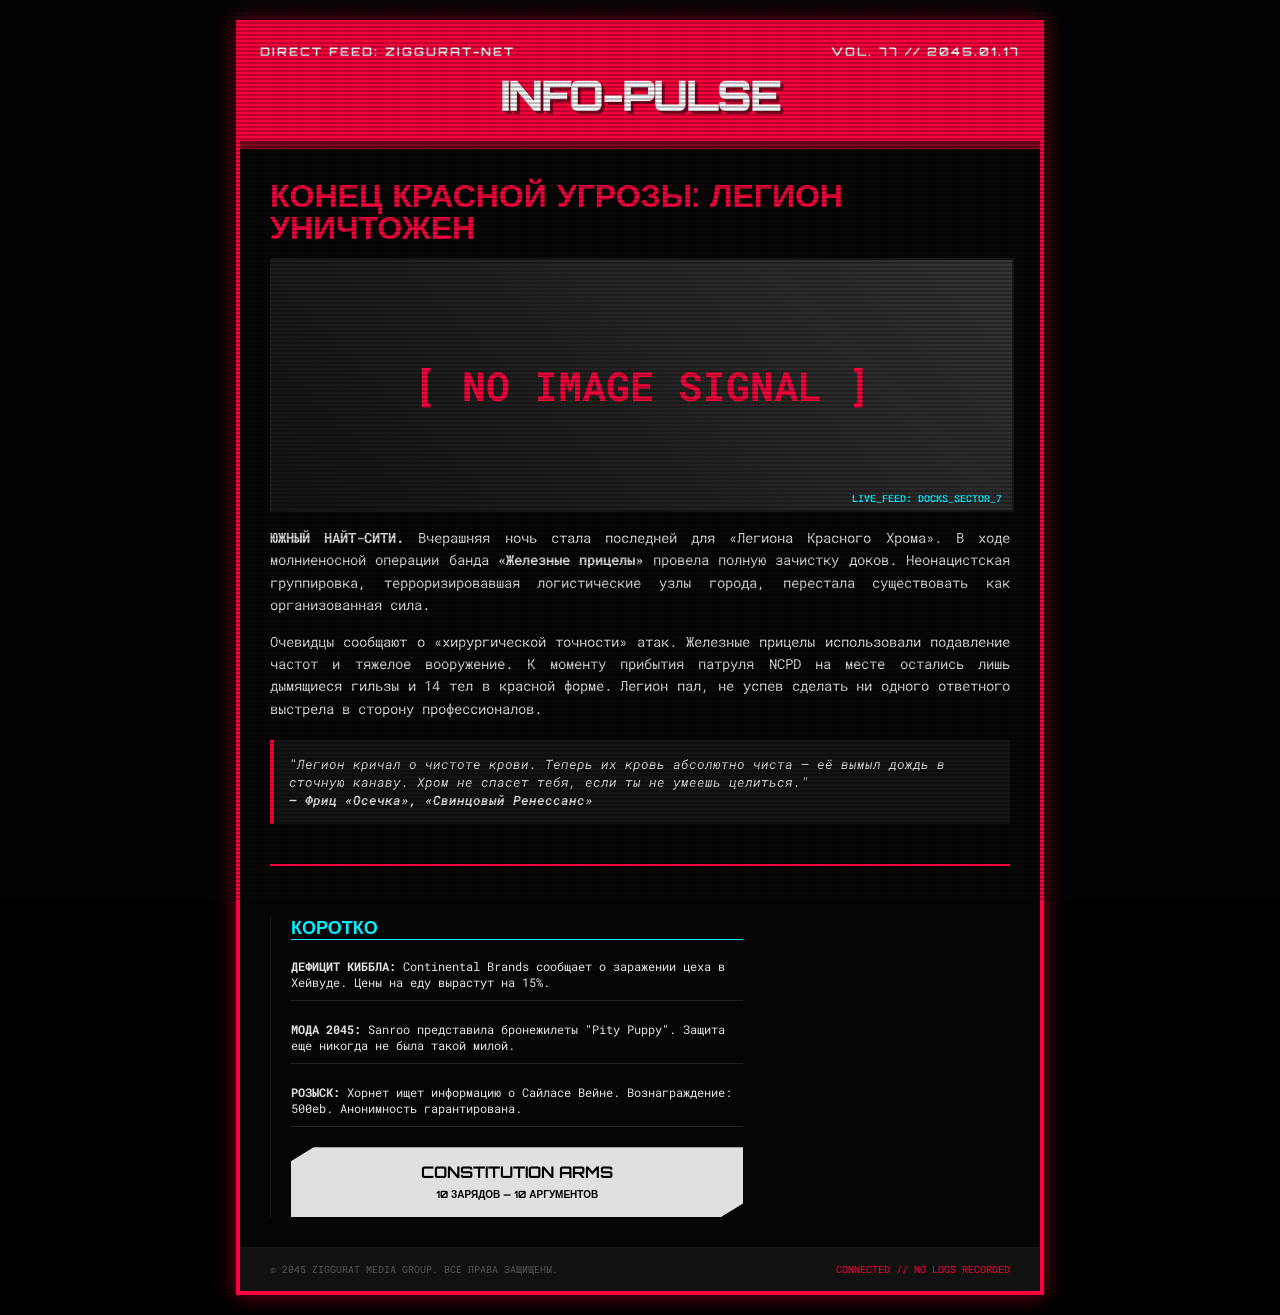
==== index.html @ f20120ee "index" ====
<!DOCTYPE html>
<html lang="ru">
<head>
    <meta charset="UTF-8">
    <meta name="viewport" content="width=device-width, initial-scale=1.0">
    <title>Screamsheet - Night City Info-Pulse</title>
    <link href="https://fonts.googleapis.com/css2?family=Orbitron:wght@400;700;900&family=Roboto+Mono:wght@400;700&display=swap" rel="stylesheet">
    <style>
        :root {
            --cp-red: #ff003c;
            --cp-dark-red: #80001e;
            --cp-blue: #00f0ff;
            --cp-black: #050505;
            --cp-gray: #1a1a1a;
            --cp-white: #e0e0e0;
        }

        body {
            background-color: #000;
            color: var(--cp-white);
            font-family: 'Roboto Mono', monospace;
            display: flex;
            justify-content: center;
            padding: 20px;
            margin: 0;
            overflow-x: hidden;
        }

        /* Эффект сканирующих линий */
        body::before {
            content: " ";
            display: block;
            position: fixed;
            top: 0; left: 0; bottom: 0; right: 0;
            background: linear-gradient(rgba(18, 16, 16, 0) 50%, rgba(0, 0, 0, 0.25) 50%), 
                        linear-gradient(90deg, rgba(255, 0, 0, 0.06), rgba(0, 255, 0, 0.02), rgba(0, 0, 255, 0.06));
            z-index: 2;
            background-size: 100% 4px, 3px 100%;
            pointer-events: none;
        }

        .screamsheet {
            width: 800px;
            background-color: var(--cp-black);
            border: 4px solid var(--cp-red);
            box-shadow: 0 0 20px var(--cp-dark-red);
            position: relative;
            padding: 0;
            z-index: 1;
        }

        header {
            background-color: var(--cp-red);
            color: white;
            padding: 20px;
            text-align: center;
            border-bottom: 8px solid var(--cp-dark-red);
        }

        .header-top {
            display: flex;
            justify-content: space-between;
            font-family: 'Orbitron', sans-serif;
            font-weight: 700;
            font-size: 12px;
            text-transform: uppercase;
            letter-spacing: 2px;
            margin-bottom: 10px;
        }

        h1 {
            font-family: 'Orbitron', sans-serif;
            font-weight: 900;
            margin: 0;
            font-size: 42px;
            text-transform: uppercase;
            letter-spacing: -2px;
            text-shadow: 3px 3px var(--cp-dark-red);
        }

        .main-content {
            padding: 30px;
            display: grid;
            grid-template-columns: 2fr 1fr;
            gap: 30px;
        }

        .breaking-news {
            grid-column: 1 / -1;
            border-bottom: 2px solid var(--cp-red);
            margin-bottom: 20px;
            padding-bottom: 20px;
        }

        .breaking-news h2 {
            font-family: 'Orbitron', sans-serif;
            color: var(--cp-red);
            font-size: 32px;
            margin: 0 0 15px 0;
            line-height: 1;
        }

        .lead-image {
            width: 100%;
            height: 250px;
            background: linear-gradient(45deg, #111, #333);
            border: 2px solid var(--cp-gray);
            margin-bottom: 15px;
            position: relative;
            overflow: hidden;
            display: flex;
            align-items: center;
            justify-content: center;
            color: var(--cp-red);
            font-weight: bold;
            text-transform: uppercase;
        }

        .lead-image::after {
            content: "LIVE_FEED: DOCKS_SECTOR_7";
            position: absolute;
            bottom: 5px; right: 10px;
            font-size: 10px;
            color: var(--cp-blue);
        }

        .article-text {
            font-size: 14px;
            line-height: 1.6;
            text-align: justify;
        }

        .sidebar {
            border-left: 1px solid var(--cp-gray);
            padding-left: 20px;
        }

        .sidebar h3 {
            font-family: 'Orbitron', sans-serif;
            color: var(--cp-blue);
            font-size: 18px;
            border-bottom: 1px solid var(--cp-blue);
            margin-top: 0;
        }

        .news-item {
            font-size: 12px;
            margin-bottom: 20px;
            padding-bottom: 10px;
            border-bottom: 1px solid #222;
        }

        .quote-box {
            background-color: #111;
            border-left: 4px solid var(--cp-red);
            padding: 15px;
            margin: 20px 0;
            font-style: italic;
            font-size: 13px;
        }

        .ad-banner {
            background-color: var(--cp-white);
            color: black;
            padding: 15px;
            text-align: center;
            font-family: 'Orbitron', sans-serif;
            font-weight: 700;
            margin-top: 20px;
            clip-path: polygon(0 20%, 5% 0, 100% 0, 100% 80%, 95% 100%, 0 100%);
        }

        footer {
            background-color: #111;
            padding: 15px 30px;
            font-size: 10px;
            display: flex;
            justify-content: space-between;
            color: #555;
            border-top: 1px solid var(--cp-gray);
        }

        .red-glitch {
            color: var(--cp-red);
            animation: glitch 2s infinite;
        }

        @keyframes glitch {
            0% { opacity: 1; }
            50% { opacity: 0.8; text-shadow: 2px 0 var(--cp-blue); }
            100% { opacity: 1; }
        }
    </style>
</head>
<body>

    <div class="screamsheet">
        <header>
            <div class="header-top">
                <span>Direct Feed: Ziggurat-Net</span>
                <span>Vol. 77 // 2045.01.17</span>
            </div>
            <h1>INFO-PULSE</h1>
        </header>

        <div class="main-content">
            <div class="breaking-news">
                <h2>КОНЕЦ КРАСНОЙ УГРОЗЫ: ЛЕГИОН УНИЧТОЖЕН</h2>
                <div class="lead-image">
                    <span style="font-size: 40px;">[ NO IMAGE SIGNAL ]</span>
                </div>
                <div class="article-text">
                    <p><strong>ЮЖНЫЙ НАЙТ-СИТИ.</strong> Вчерашняя ночь стала последней для «Легиона Красного Хрома». В ходе молниеносной операции банда <strong>«Железные прицелы»</strong> провела полную зачистку доков. Неонацистская группировка, терроризировавшая логистические узлы города, перестала существовать как организованная сила.</p>
                    <p>Очевидцы сообщают о «хирургической точности» атак. Железные прицелы использовали подавление частот и тяжелое вооружение. К моменту прибытия патруля NCPD на месте остались лишь дымящиеся гильзы и 14 тел в красной форме. Легион пал, не успев сделать ни одного ответного выстрела в сторону профессионалов.</p>
                </div>
                
                <div class="quote-box">
                    "Легион кричал о чистоте крови. Теперь их кровь абсолютно чиста — её вымыл дождь в сточную канаву. Хром не спасет тебя, если ты не умеешь целиться."<br>
                    <strong>— Фриц «Осечка», «Свинцовый Ренессанс»</strong>
                </div>
            </div>

            <div class="sidebar">
                <h3>КОРОТКО</h3>
                <div class="news-item">
                    <strong>ДЕФИЦИТ КИББЛА:</strong> Continental Brands сообщает о заражении цеха в Хейвуде. Цены на еду вырастут на 15%.
                </div>
                <div class="news-item">
                    <strong>МОДА 2045:</strong> Sanroo представила бронежилеты "Pity Puppy". Защита еще никогда не была такой милой.
                </div>
                <div class="news-item">
                    <strong>РОЗЫСК:</strong> Хорнет ищет информацию о Сайласе Вейне. Вознаграждение: 500eb. Анонимность гарантирована.
                </div>
                
                <div class="ad-banner">
                    CONSTITUTION ARMS<br>
                    <span style="font-size: 10px;">10 ЗАРЯДОВ — 10 АРГУМЕНТОВ</span>
                </div>
            </div>
        </div>

        <footer>
            <span>&copy; 2045 ZIGGURAT MEDIA GROUP. ВСЕ ПРАВА ЗАЩИЩЕНЫ.</span>
            <span class="red-glitch">CONNECTED // NO LOGS RECORDED</span>
        </footer>
    </div>

</body>
</html>
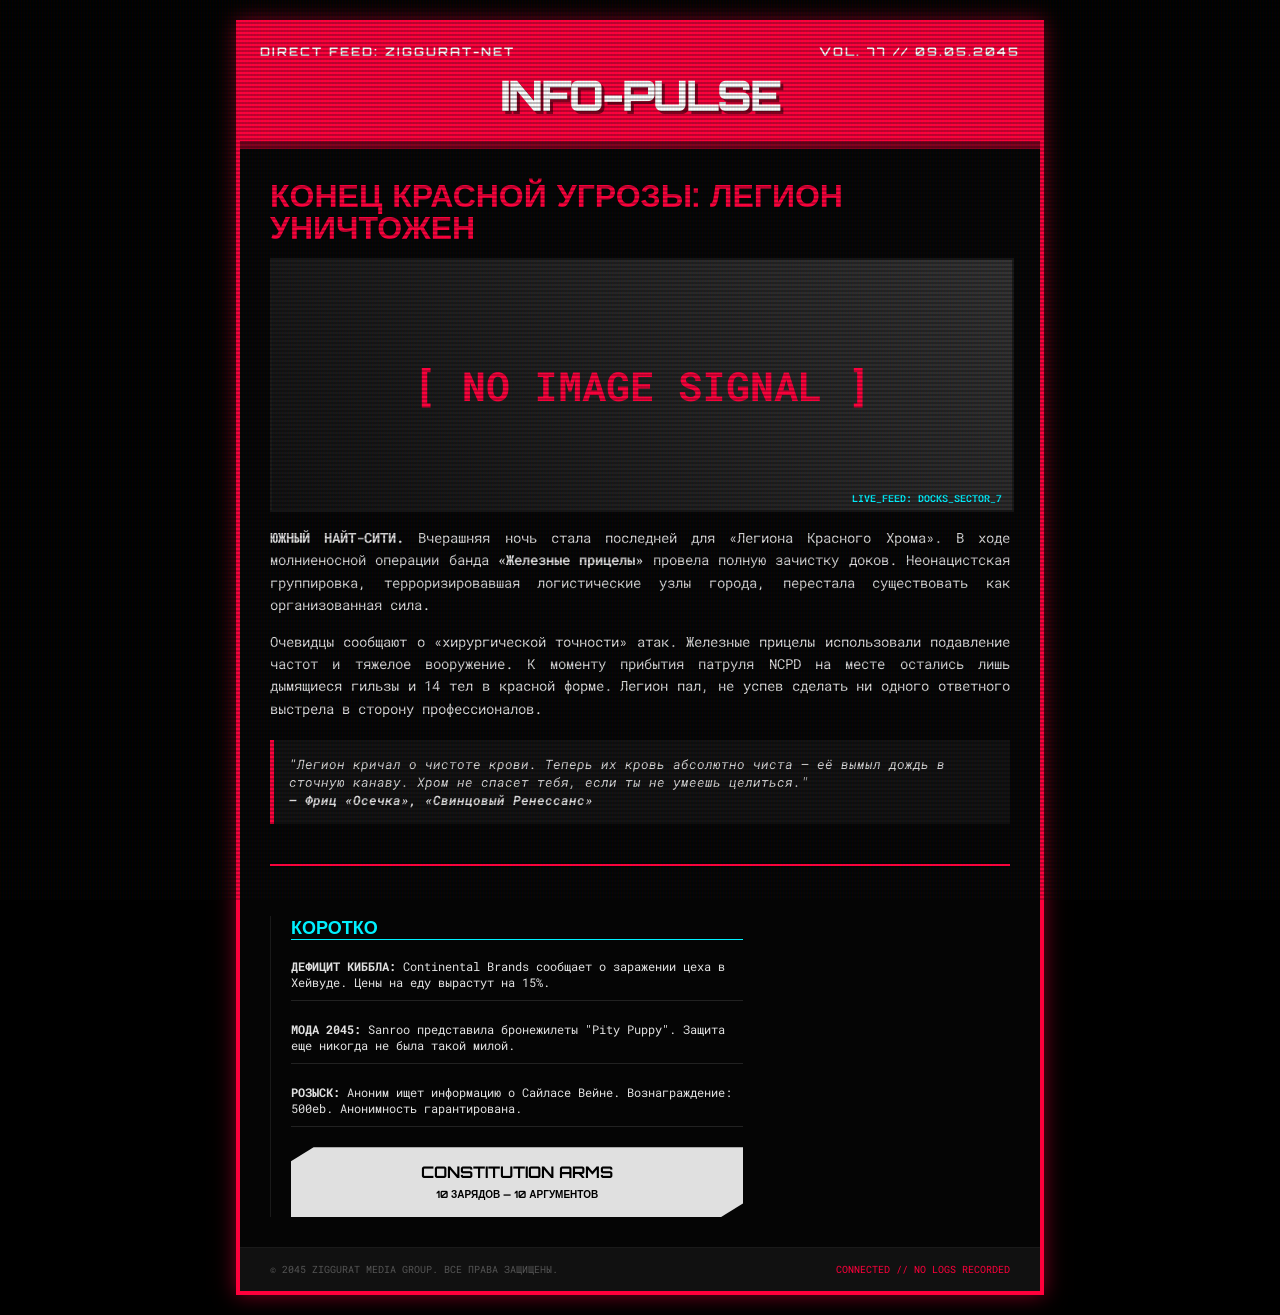
==== commit 2fa73c94: "09.05.2045" ====
--- a/index.html
+++ b/index.html
@@ -198,7 +198,7 @@
         <header>
             <div class="header-top">
                 <span>Direct Feed: Ziggurat-Net</span>
-                <span>Vol. 77 // 2045.01.17</span>
+                <span>Vol. 77 // 09.05.2045</span>
             </div>
             <h1>INFO-PULSE</h1>
         </header>
@@ -229,7 +229,7 @@
                     <strong>МОДА 2045:</strong> Sanroo представила бронежилеты "Pity Puppy". Защита еще никогда не была такой милой.
                 </div>
                 <div class="news-item">
-                    <strong>РОЗЫСК:</strong> Хорнет ищет информацию о Сайласе Вейне. Вознаграждение: 500eb. Анонимность гарантирована.
+                    <strong>РОЗЫСК:</strong> Аноним ищет информацию о Сайласе Вейне. Вознаграждение: 500eb. Анонимность гарантирована.
                 </div>
                 
                 <div class="ad-banner">
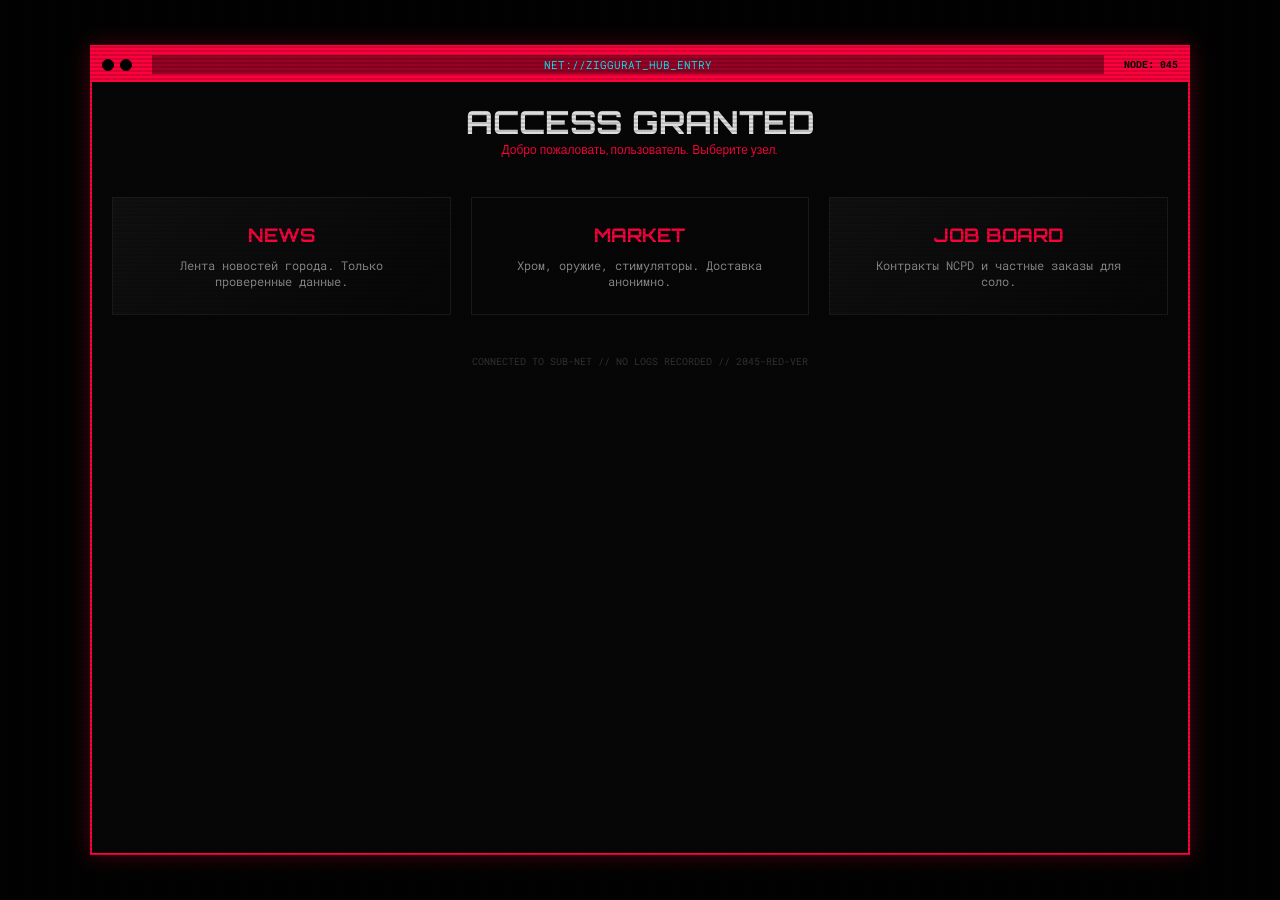
==== commit eec81987: "NET 1.0" ====
--- a/index.html
+++ b/index.html
@@ -1,249 +1,57 @@
 <!DOCTYPE html>
 <html lang="ru">
+
 <head>
     <meta charset="UTF-8">
     <meta name="viewport" content="width=device-width, initial-scale=1.0">
-    <title>Screamsheet - Night City Info-Pulse</title>
-    <link href="https://fonts.googleapis.com/css2?family=Orbitron:wght@400;700;900&family=Roboto+Mono:wght@400;700&display=swap" rel="stylesheet">
-    <style>
-        :root {
-            --cp-red: #ff003c;
-            --cp-dark-red: #80001e;
-            --cp-blue: #00f0ff;
-            --cp-black: #050505;
-            --cp-gray: #1a1a1a;
-            --cp-white: #e0e0e0;
-        }
+    <title>NET://ZIGGURAT_HUB_ENTRY</title>
+    <link href="https://fonts.googleapis.com/css2?family=Orbitron:wght@700;900&family=Roboto+Mono&display=swap"
+        rel="stylesheet">
+    <link rel="stylesheet" href="global.css">
+    <link rel="stylesheet" href="index.css">
+</head>
 
-        body {
-            background-color: #000;
-            color: var(--cp-white);
-            font-family: 'Roboto Mono', monospace;
-            display: flex;
-            justify-content: center;
-            padding: 20px;
-            margin: 0;
-            overflow-x: hidden;
-        }
-
-        /* Эффект сканирующих линий */
-        body::before {
-            content: " ";
-            display: block;
-            position: fixed;
-            top: 0; left: 0; bottom: 0; right: 0;
-            background: linear-gradient(rgba(18, 16, 16, 0) 50%, rgba(0, 0, 0, 0.25) 50%), 
-                        linear-gradient(90deg, rgba(255, 0, 0, 0.06), rgba(0, 255, 0, 0.02), rgba(0, 0, 255, 0.06));
-            z-index: 2;
-            background-size: 100% 4px, 3px 100%;
-            pointer-events: none;
-        }
-
-        .screamsheet {
-            width: 800px;
-            background-color: var(--cp-black);
-            border: 4px solid var(--cp-red);
-            box-shadow: 0 0 20px var(--cp-dark-red);
-            position: relative;
-            padding: 0;
-            z-index: 1;
-        }
-
-        header {
-            background-color: var(--cp-red);
-            color: white;
-            padding: 20px;
-            text-align: center;
-            border-bottom: 8px solid var(--cp-dark-red);
-        }
-
-        .header-top {
-            display: flex;
-            justify-content: space-between;
-            font-family: 'Orbitron', sans-serif;
-            font-weight: 700;
-            font-size: 12px;
-            text-transform: uppercase;
-            letter-spacing: 2px;
-            margin-bottom: 10px;
-        }
-
-        h1 {
-            font-family: 'Orbitron', sans-serif;
-            font-weight: 900;
-            margin: 0;
-            font-size: 42px;
-            text-transform: uppercase;
-            letter-spacing: -2px;
-            text-shadow: 3px 3px var(--cp-dark-red);
-        }
-
-        .main-content {
-            padding: 30px;
-            display: grid;
-            grid-template-columns: 2fr 1fr;
-            gap: 30px;
-        }
-
-        .breaking-news {
-            grid-column: 1 / -1;
-            border-bottom: 2px solid var(--cp-red);
-            margin-bottom: 20px;
-            padding-bottom: 20px;
-        }
-
-        .breaking-news h2 {
-            font-family: 'Orbitron', sans-serif;
-            color: var(--cp-red);
-            font-size: 32px;
-            margin: 0 0 15px 0;
-            line-height: 1;
-        }
-
-        .lead-image {
-            width: 100%;
-            height: 250px;
-            background: linear-gradient(45deg, #111, #333);
-            border: 2px solid var(--cp-gray);
-            margin-bottom: 15px;
-            position: relative;
-            overflow: hidden;
-            display: flex;
-            align-items: center;
-            justify-content: center;
-            color: var(--cp-red);
-            font-weight: bold;
-            text-transform: uppercase;
-        }
-
-        .lead-image::after {
-            content: "LIVE_FEED: DOCKS_SECTOR_7";
-            position: absolute;
-            bottom: 5px; right: 10px;
-            font-size: 10px;
-            color: var(--cp-blue);
-        }
-
-        .article-text {
-            font-size: 14px;
-            line-height: 1.6;
-            text-align: justify;
-        }
-
-        .sidebar {
-            border-left: 1px solid var(--cp-gray);
-            padding-left: 20px;
-        }
-
-        .sidebar h3 {
-            font-family: 'Orbitron', sans-serif;
-            color: var(--cp-blue);
-            font-size: 18px;
-            border-bottom: 1px solid var(--cp-blue);
-            margin-top: 0;
-        }
-
-        .news-item {
-            font-size: 12px;
-            margin-bottom: 20px;
-            padding-bottom: 10px;
-            border-bottom: 1px solid #222;
-        }
-
-        .quote-box {
-            background-color: #111;
-            border-left: 4px solid var(--cp-red);
-            padding: 15px;
-            margin: 20px 0;
-            font-style: italic;
-            font-size: 13px;
-        }
-
-        .ad-banner {
-            background-color: var(--cp-white);
-            color: black;
-            padding: 15px;
-            text-align: center;
-            font-family: 'Orbitron', sans-serif;
-            font-weight: 700;
-            margin-top: 20px;
-            clip-path: polygon(0 20%, 5% 0, 100% 0, 100% 80%, 95% 100%, 0 100%);
-        }
-
-        footer {
-            background-color: #111;
-            padding: 15px 30px;
-            font-size: 10px;
-            display: flex;
-            justify-content: space-between;
-            color: #555;
-            border-top: 1px solid var(--cp-gray);
-        }
-
-        .red-glitch {
-            color: var(--cp-red);
-            animation: glitch 2s infinite;
-        }
-
-        @keyframes glitch {
-            0% { opacity: 1; }
-            50% { opacity: 0.8; text-shadow: 2px 0 var(--cp-blue); }
-            100% { opacity: 1; }
-        }
-    </style>
-</head>
 <body>
 
-    <div class="screamsheet">
-        <header>
-            <div class="header-top">
-                <span>Direct Feed: Ziggurat-Net</span>
-                <span>Vol. 77 // 09.05.2045</span>
+    <div class="browser-window">
+        <div class="browser-header">
+            <div class="controls">
+                <div class="btn" style="background: #000;"></div>
+                <div class="btn" style="background: #000;"></div>
             </div>
-            <h1>INFO-PULSE</h1>
-        </header>
+            <div class="url-bar">NET://ZIGGURAT_HUB_ENTRY</div>
+            <div style="font-size: 10px; color: black; font-weight: bold;">NODE: 045</div>
+        </div>
 
-        <div class="main-content">
-            <div class="breaking-news">
-                <h2>КОНЕЦ КРАСНОЙ УГРОЗЫ: ЛЕГИОН УНИЧТОЖЕН</h2>
-                <div class="lead-image">
-                    <span style="font-size: 40px;">[ NO IMAGE SIGNAL ]</span>
-                </div>
-                <div class="article-text">
-                    <p><strong>ЮЖНЫЙ НАЙТ-СИТИ.</strong> Вчерашняя ночь стала последней для «Легиона Красного Хрома». В ходе молниеносной операции банда <strong>«Железные прицелы»</strong> провела полную зачистку доков. Неонацистская группировка, терроризировавшая логистические узлы города, перестала существовать как организованная сила.</p>
-                    <p>Очевидцы сообщают о «хирургической точности» атак. Железные прицелы использовали подавление частот и тяжелое вооружение. К моменту прибытия патруля NCPD на месте остались лишь дымящиеся гильзы и 14 тел в красной форме. Легион пал, не успев сделать ни одного ответного выстрела в сторону профессионалов.</p>
-                </div>
-                
-                <div class="quote-box">
-                    "Легион кричал о чистоте крови. Теперь их кровь абсолютно чиста — её вымыл дождь в сточную канаву. Хром не спасет тебя, если ты не умеешь целиться."<br>
-                    <strong>— Фриц «Осечка», «Свинцовый Ренессанс»</strong>
-                </div>
+        <div class="viewport">
+            <div class="net-title">
+                <h1 class="glitch">Access Granted</h1>
+                <p style="font-size: 12px; color: var(--cp-red);">Добро пожаловать, пользователь. Выберите узел.</p>
             </div>
 
-            <div class="sidebar">
-                <h3>КОРОТКО</h3>
-                <div class="news-item">
-                    <strong>ДЕФИЦИТ КИББЛА:</strong> Continental Brands сообщает о заражении цеха в Хейвуде. Цены на еду вырастут на 15%.
-                </div>
-                <div class="news-item">
-                    <strong>МОДА 2045:</strong> Sanroo представила бронежилеты "Pity Puppy". Защита еще никогда не была такой милой.
-                </div>
-                <div class="news-item">
-                    <strong>РОЗЫСК:</strong> Аноним ищет информацию о Сайласе Вейне. Вознаграждение: 500eb. Анонимность гарантирована.
-                </div>
-                
-                <div class="ad-banner">
-                    CONSTITUTION ARMS<br>
-                    <span style="font-size: 10px;">10 ЗАРЯДОВ — 10 АРГУМЕНТОВ</span>
-                </div>
+            <div class="net-grid">
+                <a href="news.html" class="site-card">
+                    <h3>NEWS</h3>
+                    <p>Лента новостей города. Только проверенные данные.</p>
+                </a>
+                <a href="market.html" class="site-card glitch-card">
+                    <div class="glitch-content">
+                        <h3 data-text="MARKET">MARKET</h3>
+                        <p>Хром, оружие, стимуляторы. Доставка анонимно.</p>
+                    </div>
+                </a>
+                <a href="jobs.html" class="site-card">
+                    <h3>JOB BOARD</h3>
+                    <p>Контракты NCPD и частные заказы для соло.</p>
+                </a>
+            </div>
+
+            <div class="status-footer">
+                CONNECTED TO SUB-NET // NO LOGS RECORDED // 2045-RED-VER
             </div>
         </div>
-
-        <footer>
-            <span>&copy; 2045 ZIGGURAT MEDIA GROUP. ВСЕ ПРАВА ЗАЩИЩЕНЫ.</span>
-            <span class="red-glitch">CONNECTED // NO LOGS RECORDED</span>
-        </footer>
     </div>
 
 </body>
+
 </html>
--- a/global.css
+++ b/global.css
@@ -0,0 +1,101 @@
+/* global.css */
+:root {
+    --cp-red: #ff003c;
+    --cp-dark-red: #80001e;
+    --cp-black: #050505;
+    --cp-gray: #1a1a1a;
+    --cp-blue: #00f0ff;
+    --cp-white: #e0e0e0;
+}
+
+* { box-sizing: border-box; margin: 0; padding: 0; cursor: crosshair; }
+
+body {
+    background-color: #000;
+    color: var(--cp-white);
+    font-family: 'Roboto Mono', monospace;
+    min-height: 100vh;
+    display: flex;
+    justify-content: center;
+    align-items: center;
+    padding: 10px;
+}
+
+/* Скан-линии (монитор) */
+body::before {
+    content: " ";
+    position: fixed;
+    top: 0; left: 0; bottom: 0; right: 0;
+    background: linear-gradient(rgba(18, 16, 16, 0) 50%, rgba(0, 0, 0, 0.15) 50%), 
+                linear-gradient(90deg, rgba(255, 0, 0, 0.03), rgba(0, 255, 0, 0.01), rgba(0, 0, 255, 0.03));
+    z-index: 100;
+    background-size: 100% 4px, 3px 100%;
+    pointer-events: none;
+}
+
+/* Окно браузера */
+.browser-window {
+    width: 100%;
+    max-width: 1100px;
+    height: 90vh;
+    background: var(--cp-black);
+    border: 2px solid var(--cp-red);
+    box-shadow: 0 0 20px rgba(255, 0, 60, 0.3);
+    display: flex;
+    flex-direction: column;
+    overflow: hidden;
+    position: relative;
+}
+
+/* Верхняя панель */
+.browser-header {
+    background: var(--cp-red);
+    height: 35px;
+    display: flex;
+    align-items: center;
+    padding: 0 10px;
+    justify-content: space-between;
+    flex-shrink: 0;
+}
+
+.controls { display: flex; gap: 6px; }
+.btn { width: 12px; height: 12px; border-radius: 50%; border: 1px solid #000; }
+.btn-back { background: none; border: none; font-weight: bold; margin-right: 10px; color: black; text-decoration: none; }
+
+.url-bar {
+    background: rgba(0,0,0,0.4);
+    flex: 1;
+    margin: 0 20px;
+    padding: 2px 10px;
+    font-size: 11px;
+    color: var(--cp-blue);
+    text-transform: uppercase;
+    text-align: center;
+}
+
+.viewport {
+    flex: 1;
+    overflow-y: auto;
+    padding: 20px;
+}
+
+/* Глитч анимация */
+.glitch {
+    animation: glitch 3s infinite;
+    text-transform: uppercase;
+}
+
+@keyframes glitch {
+    0% { transform: skew(0deg); }
+    1% { transform: skew(20deg); text-shadow: 2px 0 var(--cp-blue); }
+    2% { transform: skew(-20deg); text-shadow: -2px 0 var(--cp-red); }
+    3% { transform: skew(0deg); }
+}
+
+::-webkit-scrollbar { width: 4px; }
+::-webkit-scrollbar-thumb { background: var(--cp-red); }
+
+@media (max-width: 600px) {
+    .browser-window { height: 98vh; }
+    .url-bar { display: none; }
+}
--- a/index.css
+++ b/index.css
@@ -0,0 +1,156 @@
+/* index.css */
+.net-title {
+    text-align: center;
+    margin-bottom: 40px;
+    font-family: 'Orbitron', sans-serif;
+}
+
+.net-grid {
+    display: grid;
+    grid-template-columns: repeat(auto-fit, minmax(240px, 1fr));
+    gap: 20px;
+}
+
+.site-card {
+    border: 1px solid var(--cp-gray);
+    padding: 25px;
+    text-decoration: none;
+    color: var(--cp-white);
+    transition: all 0.3s;
+    background: linear-gradient(135deg, rgba(26, 26, 26, 0.5), transparent);
+    text-align: center;
+}
+
+.site-card:hover {
+    border-color: var(--cp-red);
+    background: rgba(255, 0, 60, 0.1);
+    transform: translateY(-5px);
+    box-shadow: 0 5px 15px rgba(255, 0, 60, 0.2);
+}
+
+.site-card h3 {
+    font-family: 'Orbitron', sans-serif;
+    color: var(--cp-red);
+    margin-bottom: 10px;
+}
+
+.site-card p {
+    font-size: 12px;
+    color: #888;
+}
+
+.status-footer {
+    margin-top: 40px;
+    font-size: 10px;
+    color: #333;
+    text-align: center;
+}
+
+/* Основной контейнер карточки */
+.glitch-card {
+    position: relative;
+    background: var(--cp-black);
+    border: 1px solid var(--cp-gray);
+    overflow: hidden;
+    transition: 0.2s;
+}
+
+/* Глитч-эффект при наведении */
+.glitch-card:hover {
+    border-color: var(--cp-red);
+    box-shadow: 0 0 15px rgba(255, 0, 60, 0.4);
+    transform: scale(1.02);
+}
+
+/* Создаем слои для глитча */
+.glitch-card:hover::before,
+.glitch-card:hover::after {
+    content: '';
+    position: absolute;
+    top: 0;
+    left: 0;
+    right: 0;
+    bottom: 0;
+    background: inherit;
+    z-index: 1;
+    opacity: 0.5;
+}
+
+/* Красный слой (смещен влево) */
+.glitch-card:hover::before {
+    left: 2px;
+    text-shadow: -2px 0 var(--cp-red);
+    animation: glitch-anim-1 0.3s infinite linear alternate-reverse;
+    border: 1px solid var(--cp-red);
+}
+
+/* Голубой слой (смещен вправо) */
+.glitch-card:hover::after {
+    left: -2px;
+    text-shadow: 2px 0 var(--cp-blue);
+    animation: glitch-anim-2 0.3s infinite linear alternate-reverse;
+    border: 1px solid var(--cp-blue);
+}
+
+/* Глитч для самого текста заголовка */
+.glitch-card h3 {
+    position: relative;
+    color: var(--cp-red);
+    font-family: 'Orbitron', sans-serif;
+    z-index: 2;
+}
+
+.glitch-card:hover h3::before,
+.glitch-card:hover h3::after {
+    content: attr(data-text); /* Берет текст из HTML атрибута */
+    position: absolute;
+    top: 0;
+    left: 0;
+    width: 100%;
+    background: var(--cp-black);
+}
+
+.glitch-card:hover h3::before {
+    left: 2px;
+    text-shadow: -2px 0 var(--cp-blue);
+    clip-path: inset(45% 0 10% 0); /* Полоска текста */
+    animation: glitch-anim-1 0.2s infinite linear;
+}
+
+.glitch-card:hover h3::after {
+    left: -2px;
+    text-shadow: 2px 0 var(--cp-red);
+    clip-path: inset(10% 0 85% 0); /* Другая полоска текста */
+    animation: glitch-anim-2 0.2s infinite linear;
+}
+
+/* Анимации нарезки слоев (Clip-path) */
+@keyframes glitch-anim-1 {
+    0% { clip-path: inset(20% 0 30% 0); transform: translate(-2px, -1px); }
+    20% { clip-path: inset(60% 0 10% 0); transform: translate(2px, 1px); }
+    40% { clip-path: inset(10% 0 70% 0); transform: translate(-1px, 2px); }
+    60% { clip-path: inset(80% 0 5% 0); transform: translate(1px, -2px); }
+    80% { clip-path: inset(40% 0 40% 0); transform: translate(-2px, 1px); }
+    100% { clip-path: inset(20% 0 30% 0); transform: translate(2px, -1px); }
+}
+
+@keyframes glitch-anim-2 {
+    0% { clip-path: inset(10% 0 80% 0); transform: translate(2px, 1px); }
+    25% { clip-path: inset(40% 0 20% 0); transform: translate(-2px, -1px); }
+    50% { clip-path: inset(70% 0 10% 0); transform: translate(1px, 2px); }
+    75% { clip-path: inset(30% 0 60% 0); transform: translate(-1px, -2px); }
+    100% { clip-path: inset(10% 0 80% 0); transform: translate(2px, 1px); }
+}
+
+/* Дополнительное дрожание всей карточки */
+.glitch-card:hover .glitch-content {
+    animation: shake 0.1s infinite;
+}
+
+@keyframes shake {
+    0% { transform: translate(0); }
+    25% { transform: translate(1px, 1px) rotate(0.1deg); }
+    50% { transform: translate(-1px, -1px) rotate(-0.1deg); }
+    75% { transform: translate(1px, -1px); }
+    100% { transform: translate(0); }
+}
